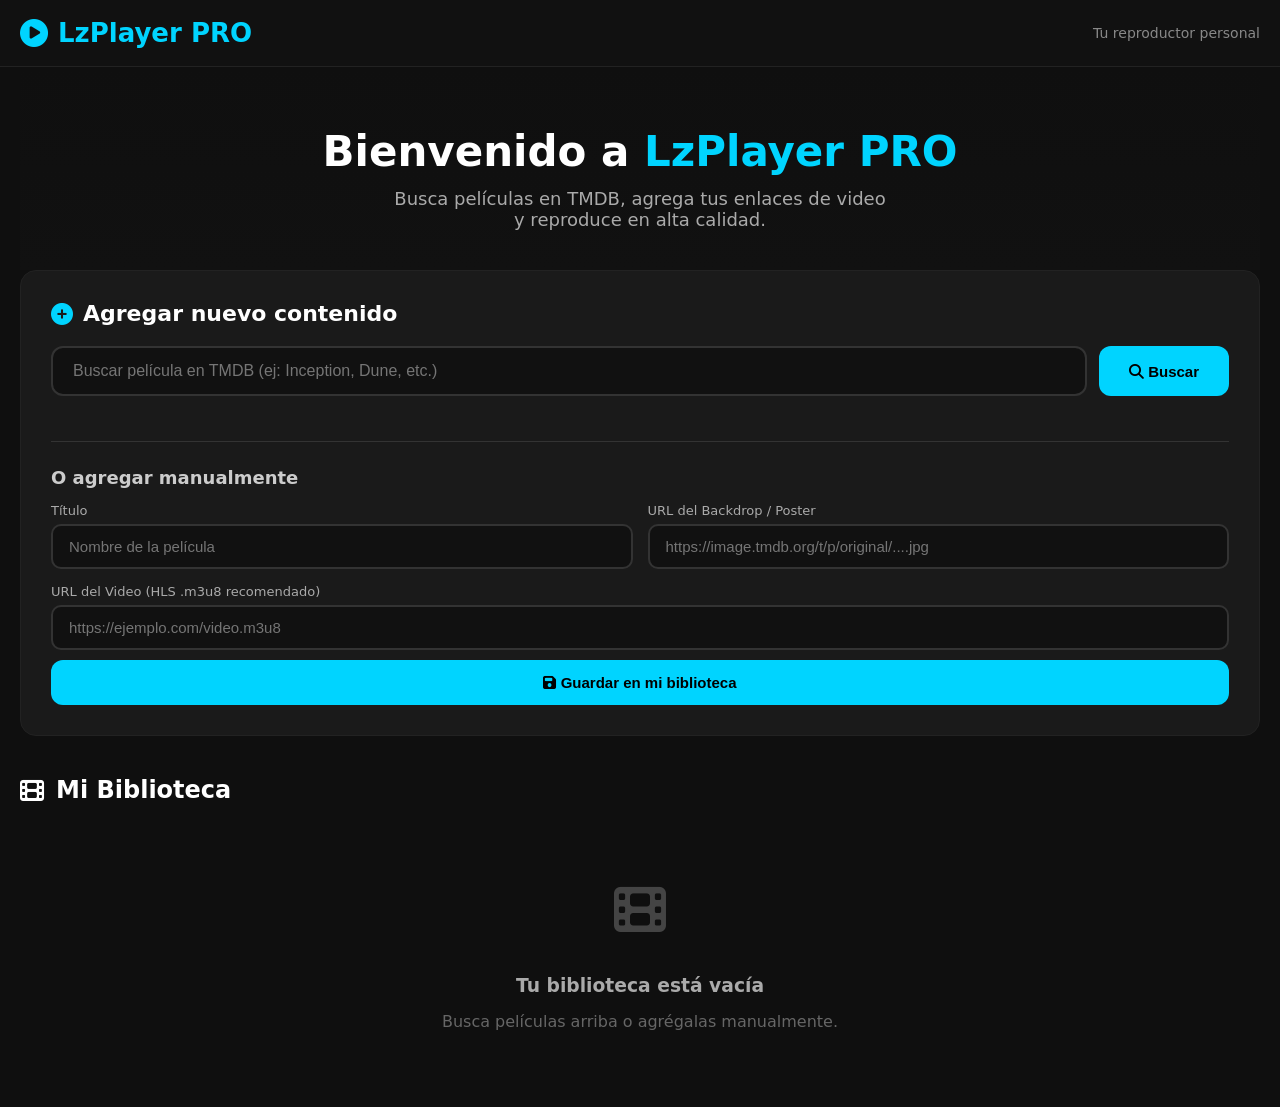
==== index.html @ 0d0ffe7b "Create index.html" ====
<!DOCTYPE html>
<html lang="es">
<head>
<meta charset="UTF-8">
<meta name="viewport" content="width=device-width, initial-scale=1">
<title>LzPlayer PRO • Biblioteca</title>
<link rel="stylesheet" href="https://cdnjs.cloudflare.com/ajax/libs/font-awesome/6.5.0/css/all.min.css">
<style>
:root {
    --primary: #00d4ff;
    --bg: #0f0f0f;
    --card: #1a1a1a;
    --card-hover: #252525;
}

* { box-sizing: border-box; }

body {
    margin: 0;
    background: var(--bg);
    color: #fff;
    font-family: 'Segoe UI', system-ui, -apple-system, sans-serif;
}

.container {
    max-width: 1400px;
    margin: 0 auto;
    padding: 0 20px;
}

/* NAVBAR */
nav {
    background: #111;
    padding: 18px 0;
    position: sticky;
    top: 0;
    z-index: 100;
    border-bottom: 1px solid #222;
}

.nav-content {
    display: flex;
    align-items: center;
    justify-content: space-between;
    max-width: 1400px;
    margin: 0 auto;
    padding: 0 20px;
}

.logo {
    font-size: 26px;
    font-weight: 800;
    color: var(--primary);
    display: flex;
    align-items: center;
    gap: 10px;
}

.logo i { font-size: 28px; }

/* HERO */
.hero {
    text-align: center;
    padding: 60px 20px 40px;
    background: linear-gradient(#0f0f0f, #111);
}

.hero h1 {
    font-size: 42px;
    margin: 0 0 12px;
    font-weight: 800;
}

.hero p {
    color: #aaa;
    font-size: 18px;
    max-width: 500px;
    margin: 0 auto;
}

/* SECCIÓN AGREGAR */
.add-section {
    background: var(--card);
    border-radius: 16px;
    padding: 30px;
    margin-bottom: 40px;
    border: 1px solid #222;
}

.add-section h2 {
    margin: 0 0 20px;
    font-size: 22px;
    display: flex;
    align-items: center;
    gap: 10px;
}

.search-box {
    display: flex;
    gap: 12px;
    margin-bottom: 20px;
}

.search-box input {
    flex: 1;
    padding: 14px 20px;
    border: 2px solid #333;
    border-radius: 12px;
    background: #111;
    color: #fff;
    font-size: 16px;
    outline: none;
}

.search-box input:focus {
    border-color: var(--primary);
}

.search-box button {
    padding: 0 30px;
    background: var(--primary);
    color: #000;
    border: none;
    border-radius: 12px;
    font-weight: 700;
    font-size: 15px;
    cursor: pointer;
    transition: all 0.2s;
}

.search-box button:hover {
    background: #00b8e6;
}

.search-results {
    display: grid;
    grid-template-columns: repeat(auto-fill, minmax(160px, 1fr));
    gap: 15px;
    margin-top: 20px;
}

.search-card {
    background: #111;
    border-radius: 12px;
    overflow: hidden;
    cursor: pointer;
    transition: transform 0.2s, box-shadow 0.2s;
    border: 1px solid #222;
}

.search-card:hover {
    transform: translateY(-4px);
    box-shadow: 0 10px 30px rgba(0, 212, 255, 0.1);
}

.search-card img {
    width: 100%;
    height: 220px;
    object-fit: cover;
    display: block;
}

.search-card .info {
    padding: 12px;
}

.search-card .title {
    font-weight: 600;
    font-size: 14px;
    line-height: 1.3;
    margin-bottom: 4px;
}

.search-card .year {
    color: #888;
    font-size: 13px;
}

/* FORMULARIO AGREGAR */
.add-form {
    margin-top: 25px;
    padding-top: 25px;
    border-top: 1px solid #333;
}

.add-form h3 {
    margin: 0 0 15px;
    font-size: 18px;
    color: #ccc;
}

.form-row {
    display: grid;
    grid-template-columns: 1fr 1fr;
    gap: 15px;
    margin-bottom: 15px;
}

@media (max-width: 768px) {
    .form-row { grid-template-columns: 1fr; }
}

.input-group {
    display: flex;
    flex-direction: column;
    gap: 6px;
}

.input-group label {
    font-size: 13px;
    color: #aaa;
    font-weight: 500;
}

.input-group input {
    padding: 12px 16px;
    border: 2px solid #333;
    border-radius: 10px;
    background: #111;
    color: #fff;
    font-size: 15px;
}

.input-group input:focus {
    border-color: var(--primary);
    outline: none;
}

.btn-primary {
    background: var(--primary);
    color: #000;
    border: none;
    padding: 14px 32px;
    border-radius: 12px;
    font-weight: 700;
    font-size: 15px;
    cursor: pointer;
    transition: all 0.2s;
    width: 100%;
    margin-top: 10px;
}

.btn-primary:hover {
    background: #00b8e6;
}

/* MI BIBLIOTECA */
.library-section h2 {
    font-size: 24px;
    margin-bottom: 20px;
    display: flex;
    align-items: center;
    gap: 12px;
}

.library-grid {
    display: grid;
    grid-template-columns: repeat(auto-fill, minmax(220px, 1fr));
    gap: 20px;
}

.library-card {
    position: relative;
    aspect-ratio: 16 / 9;
    border-radius: 14px;
    overflow: hidden;
    cursor: pointer;
    background: #222;
    border: 1px solid #333;
    transition: transform 0.3s ease, box-shadow 0.3s ease;
}

.library-card:hover {
    transform: translateY(-8px);
    box-shadow: 0 20px 40px rgba(0, 0, 0, 0.5);
}

.library-card .backdrop {
    width: 100%;
    height: 100%;
    object-fit: cover;
    transition: transform 0.4s ease;
}

.library-card:hover .backdrop {
    transform: scale(1.08);
}

.library-card .overlay {
    position: absolute;
    inset: 0;
    background: linear-gradient(to bottom, transparent 40%, rgba(0,0,0,0.85) 75%);
    display: flex;
    flex-direction: column;
    justify-content: flex-end;
    padding: 18px;
}

.library-card .title {
    font-size: 17px;
    font-weight: 700;
    line-height: 1.2;
    margin-bottom: 4px;
}

.library-card .play-icon {
    position: absolute;
    top: 50%;
    left: 50%;
    transform: translate(-50%, -50%);
    width: 58px;
    height: 58px;
    background: rgba(0, 212, 255, 0.9);
    color: #000;
    border-radius: 50%;
    display: flex;
    align-items: center;
    justify-content: center;
    font-size: 24px;
    opacity: 0;
    transition: all 0.3s ease;
    box-shadow: 0 4px 15px rgba(0, 212, 255, 0.4);
}

.library-card:hover .play-icon {
    opacity: 1;
    transform: translate(-50%, -50%) scale(1.1);
}

.library-card .delete-btn {
    position: absolute;
    top: 12px;
    right: 12px;
    width: 34px;
    height: 34px;
    background: rgba(0,0,0,0.7);
    border: none;
    color: #fff;
    border-radius: 50%;
    display: flex;
    align-items: center;
    justify-content: center;
    cursor: pointer;
    opacity: 0;
    transition: all 0.2s;
    z-index: 2;
}

.library-card:hover .delete-btn {
    opacity: 1;
}

.library-card .delete-btn:hover {
    background: #e63946;
}

/* EMPTY STATE */
.empty-state {
    text-align: center;
    padding: 60px 20px;
    color: #666;
}

.empty-state i {
    font-size: 52px;
    margin-bottom: 20px;
    color: #444;
}

.empty-state h3 {
    color: #aaa;
    margin-bottom: 8px;
}

/* MODAL */
.modal {
    position: fixed;
    inset: 0;
    background: rgba(0,0,0,0.85);
    display: none;
    align-items: center;
    justify-content: center;
    z-index: 200;
}

.modal.show {
    display: flex;
}

.modal-content {
    background: #1a1a1a;
    border-radius: 16px;
    width: 100%;
    max-width: 480px;
    padding: 30px;
    border: 1px solid #333;
}

.modal-content h3 {
    margin: 0 0 20px;
    font-size: 22px;
}

.modal-content .movie-info {
    display: flex;
    gap: 18px;
    margin-bottom: 25px;
}

.modal-content .movie-info img {
    width: 90px;
    height: 130px;
    object-fit: cover;
    border-radius: 10px;
}

.modal-content .movie-details h4 {
    margin: 0 0 8px;
    font-size: 20px;
}

.modal-content .movie-details p {
    color: #aaa;
    font-size: 14px;
    line-height: 1.5;
}

.modal-actions {
    display: flex;
    gap: 12px;
}

.modal-actions button {
    flex: 1;
    padding: 14px;
    border-radius: 10px;
    font-weight: 600;
    cursor: pointer;
    font-size: 15px;
}

.btn-cancel {
    background: #333;
    color: #fff;
    border: none;
}

.btn-add {
    background: var(--primary);
    color: #000;
    border: none;
}

.toast {
    position: fixed;
    bottom: 30px;
    left: 50%;
    transform: translateX(-50%);
    background: #222;
    color: #fff;
    padding: 14px 28px;
    border-radius: 50px;
    box-shadow: 0 10px 30px rgba(0,0,0,0.4);
    display: none;
    align-items: center;
    gap: 10px;
    z-index: 300;
}

.toast.show {
    display: flex;
}
</style>
</head>
<body>

<!-- NAVBAR -->
<nav>
    <div class="nav-content">
        <div class="logo">
            <i class="fas fa-play-circle"></i>
            <span>LzPlayer <strong>PRO</strong></span>
        </div>
        <div style="color:#888; font-size:14px;">
            Tu reproductor personal
        </div>
    </div>
</nav>

<div class="container">

    <!-- HERO -->
    <div class="hero">
        <h1>Bienvenido a <span style="color:var(--primary)">LzPlayer PRO</span></h1>
        <p>Busca películas en TMDB, agrega tus enlaces de video y reproduce en alta calidad.</p>
    </div>

    <!-- AGREGAR CONTENIDO -->
    <div class="add-section">
        <h2><i class="fas fa-plus-circle" style="color:var(--primary)"></i> Agregar nuevo contenido</h2>
        
        <!-- Buscador TMDB -->
        <div class="search-box">
            <input type="text" id="search-input" placeholder="Buscar película en TMDB (ej: Inception, Dune, etc.)" 
                   onkeyup="if (event.key === 'Enter') searchTMDB()">
            <button onclick="searchTMDB()">
                <i class="fas fa-search"></i> Buscar
            </button>
        </div>

        <!-- Resultados de búsqueda -->
        <div id="search-results" class="search-results"></div>

        <!-- Formulario manual -->
        <div class="add-form">
            <h3>O agregar manualmente</h3>
            <div class="form-row">
                <div class="input-group">
                    <label>Título</label>
                    <input type="text" id="manual-title" placeholder="Nombre de la película">
                </div>
                <div class="input-group">
                    <label>URL del Backdrop / Poster</label>
                    <input type="text" id="manual-poster" placeholder="https://image.tmdb.org/t/p/original/....jpg">
                </div>
            </div>
            <div class="input-group">
                <label>URL del Video (HLS .m3u8 recomendado)</label>
                <input type="text" id="manual-video" placeholder="https://ejemplo.com/video.m3u8">
            </div>
            <button class="btn-primary" onclick="addManualContent()">
                <i class="fas fa-save"></i> Guardar en mi biblioteca
            </button>
        </div>
    </div>

    <!-- MI BIBLIOTECA -->
    <div class="library-section">
        <h2><i class="fas fa-film"></i> Mi Biblioteca</h2>
        <div id="library-grid" class="library-grid"></div>
    </div>

</div>

<!-- MODAL AGREGAR DESDE BÚSQUEDA -->
<div id="add-modal" class="modal">
    <div class="modal-content">
        <h3>Agregar a la biblioteca</h3>
        
        <div class="movie-info">
            <img id="modal-poster" alt="Poster">
            <div class="movie-details">
                <h4 id="modal-title"></h4>
                <p id="modal-year"></p>
            </div>
        </div>

        <div class="input-group" style="margin-bottom: 20px;">
            <label>URL del Video (obligatorio)</label>
            <input type="text" id="modal-video-url" placeholder="https://tu-servidor.com/video.m3u8">
        </div>

        <div class="modal-actions">
            <button class="btn-cancel" onclick="closeModal()">Cancelar</button>
            <button class="btn-add" onclick="confirmAddFromSearch()">Agregar a biblioteca</button>
        </div>
    </div>
</div>

<!-- TOAST -->
<div id="toast" class="toast">
    <i class="fas fa-check-circle" style="color:#00d4ff"></i>
    <span id="toast-text">Contenido agregado correctamente</span>
</div>

<script>
// ==================== CONFIGURACIÓN ====================
const TMDB_API_KEY = "38e497c6c1a043d1341416e80915669f";
const LIBRARY_KEY = "lzplayer_library";

// ==================== VARIABLES GLOBALES ====================
let currentSearchResult = null;
let library = [];

// ==================== CARGAR BIBLIOTECA ====================
function loadLibrary() {
    const saved = localStorage.getItem(LIBRARY_KEY);
    library = saved ? JSON.parse(saved) : [];
    renderLibrary();
}

// ==================== GUARDAR BIBLIOTECA ====================
function saveLibrary() {
    localStorage.setItem(LIBRARY_KEY, JSON.stringify(library));
}

// ==================== MOSTRAR TOAST ====================
function showToast(message) {
    const toast = document.getElementById("toast");
    document.getElementById("toast-text").textContent = message;
    toast.classList.add("show");
    
    setTimeout(() => {
        toast.classList.remove("show");
    }, 2800);
}

// ==================== BUSCAR EN TMDB ====================
async function searchTMDB() {
    const query = document.getElementById("search-input").value.trim();
    if (!query) return;

    const resultsContainer = document.getElementById("search-results");
    resultsContainer.innerHTML = `<div style="grid-column:1/-1; text-align:center; padding:20px; color:#666;">Buscando...</div>`;

    try {
        const res = await fetch(
            `https://api.themoviedb.org/3/search/movie?api_key=${TMDB_API_KEY}&query=${encodeURIComponent(query)}&language=es-MX&page=1`
        );
        const data = await res.json();

        resultsContainer.innerHTML = "";

        if (!data.results || data.results.length === 0) {
            resultsContainer.innerHTML = `<div style="grid-column:1/-1; text-align:center; color:#888; padding:20px;">No se encontraron resultados.</div>`;
            return;
        }

        data.results.slice(0, 12).forEach(movie => {
            const card = document.createElement("div");
            card.className = "search-card";
            
            const poster = movie.poster_path 
                ? `https://image.tmdb.org/t/p/w342${movie.poster_path}`
                : "https://via.placeholder.com/342x513/222/555?text=Sin+imagen";
            
            const year = movie.release_date ? movie.release_date.substring(0, 4) : "—";

            card.innerHTML = `
                <img src="${poster}" alt="${movie.title}">
                <div class="info">
                    <div class="title">${movie.title}</div>
                    <div class="year">${year}</div>
                </div>
            `;

            card.onclick = () => openAddModal(movie);
            resultsContainer.appendChild(card);
        });

    } catch (error) {
        resultsContainer.innerHTML = `<div style="grid-column:1/-1; color:#e63946; text-align:center;">Error al buscar. Intenta de nuevo.</div>`;
    }
}

// ==================== ABRIR MODAL PARA AGREGAR ====================
function openAddModal(movie) {
    currentSearchResult = movie;

    document.getElementById("modal-title").textContent = movie.title;
    document.getElementById("modal-year").textContent = movie.release_date 
        ? `Año: ${movie.release_date.substring(0, 4)}` 
        : "Año desconocido";

    const posterImg = document.getElementById("modal-poster");
    posterImg.src = movie.poster_path 
        ? `https://image.tmdb.org/t/p/w342${movie.poster_path}`
        : "https://via.placeholder.com/342x513/222/555?text=Sin+imagen";

    document.getElementById("modal-video-url").value = "";
    document.getElementById("add-modal").classList.add("show");
    document.getElementById("modal-video-url").focus();
}

function closeModal() {
    document.getElementById("add-modal").classList.remove("show");
    currentSearchResult = null;
}

// ==================== CONFIRMAR AGREGAR DESDE BÚSQUEDA ====================
function confirmAddFromSearch() {
    if (!currentSearchResult) return;

    const videoUrl = document.getElementById("modal-video-url").value.trim();
    
    if (!videoUrl) {
        alert("Por favor ingresa la URL del video.");
        return;
    }

    // Elegir backdrop (mejor calidad) o poster
    let backdrop = currentSearchResult.backdrop_path 
        ? `https://image.tmdb.org/t/p/original${currentSearchResult.backdrop_path}`
        : currentSearchResult.poster_path 
            ? `https://image.tmdb.org/t/p/original${currentSearchResult.poster_path}`
            : "";

    const newItem = {
        id: Date.now(),
        title: currentSearchResult.title,
        backdrop: backdrop,
        videoUrl: videoUrl,
        addedAt: new Date().toISOString()
    };

    library.unshift(newItem);
    saveLibrary();
    renderLibrary();
    closeModal();
    showToast("¡Película agregada a tu biblioteca!");
    
    // Limpiar búsqueda
    document.getElementById("search-input").value = "";
    document.getElementById("search-results").innerHTML = "";
}

// ==================== AGREGAR MANUALMENTE ====================
function addManualContent() {
    const title = document.getElementById("manual-title").value.trim();
    const poster = document.getElementById("manual-poster").value.trim();
    const videoUrl = document.getElementById("manual-video").value.trim();

    if (!title || !videoUrl) {
        alert("El título y la URL del video son obligatorios.");
        return;
    }

    const newItem = {
        id: Date.now(),
        title: title,
        backdrop: poster || "",
        videoUrl: videoUrl,
        addedAt: new Date().toISOString()
    };

    library.unshift(newItem);
    saveLibrary();
    renderLibrary();

    // Limpiar formulario
    document.getElementById("manual-title").value = "";
    document.getElementById("manual-poster").value = "";
    document.getElementById("manual-video").value = "";

    showToast("Contenido agregado correctamente");
}

// ==================== RENDERIZAR BIBLIOTECA ====================
function renderLibrary() {
    const grid = document.getElementById("library-grid");
    grid.innerHTML = "";

    if (library.length === 0) {
        grid.innerHTML = `
            <div class="empty-state" style="grid-column: 1 / -1;">
                <i class="fas fa-film"></i>
                <h3>Tu biblioteca está vacía</h3>
                <p>Busca películas arriba o agrégalas manualmente.</p>
            </div>
        `;
        return;
    }

    library.forEach(item => {
        const card = document.createElement("div");
        card.className = "library-card";

        const backdropStyle = item.backdrop 
            ? `background-image: url('${item.backdrop}')` 
            : `background: linear-gradient(135deg, #222, #111)`;

        card.innerHTML = `
            <div class="backdrop" style="${backdropStyle}; background-size: cover; background-position: center;"></div>
            
            <div class="overlay">
                <div class="title">${item.title}</div>
            </div>
            
            <div class="play-icon">
                <i class="fas fa-play"></i>
            </div>
            
            <button class="delete-btn" title="Eliminar">
                <i class="fas fa-trash"></i>
            </button>
        `;

        // Click en la tarjeta → reproducir
        card.onclick = (e) => {
            if (!e.target.closest('.delete-btn')) {
                playItem(item);
            }
        };

        // Botón eliminar
        card.querySelector(".delete-btn").onclick = (e) => {
            e.stopImmediatePropagation();
            if (confirm(`¿Eliminar "${item.title}" de tu biblioteca?`)) {
                deleteItem(item.id);
            }
        };

        grid.appendChild(card);
    });
}

// ==================== REPRODUCIR ====================
function playItem(item) {
    const params = new URLSearchParams();
    params.set("video", item.videoUrl);
    if (item.backdrop) params.set("poster", item.backdrop);
    params.set("title", item.title);

    window.location.href = `player.html?${params.toString()}`;
}

// ==================== ELIMINAR ====================
function deleteItem(id) {
    library = library.filter(item => item.id !== id);
    saveLibrary();
    renderLibrary();
    showToast("Contenido eliminado");
}

// ==================== INICIALIZACIÓN ====================
function init() {
    loadLibrary();
    
    // Enter en búsqueda
    const searchInput = document.getElementById("search-input");
    searchInput.addEventListener("keypress", function(e) {
        if (e.key === "Enter") {
            searchTMDB();
        }
    });

    // Cerrar modal con Escape o click fuera
    const modal = document.getElementById("add-modal");
    modal.addEventListener("click", (e) => {
        if (e.target === modal) closeModal();
    });
    
    document.addEventListener("keydown", (e) => {
        if (e.key === "Escape" && modal.classList.contains("show")) {
            closeModal();
        }
    });

    // Mensaje de bienvenida si está vacío
    if (library.length === 0) {
        // Opcional: puedes mostrar un tooltip la primera vez
    }
}

init();
</script>
</body>
</html>
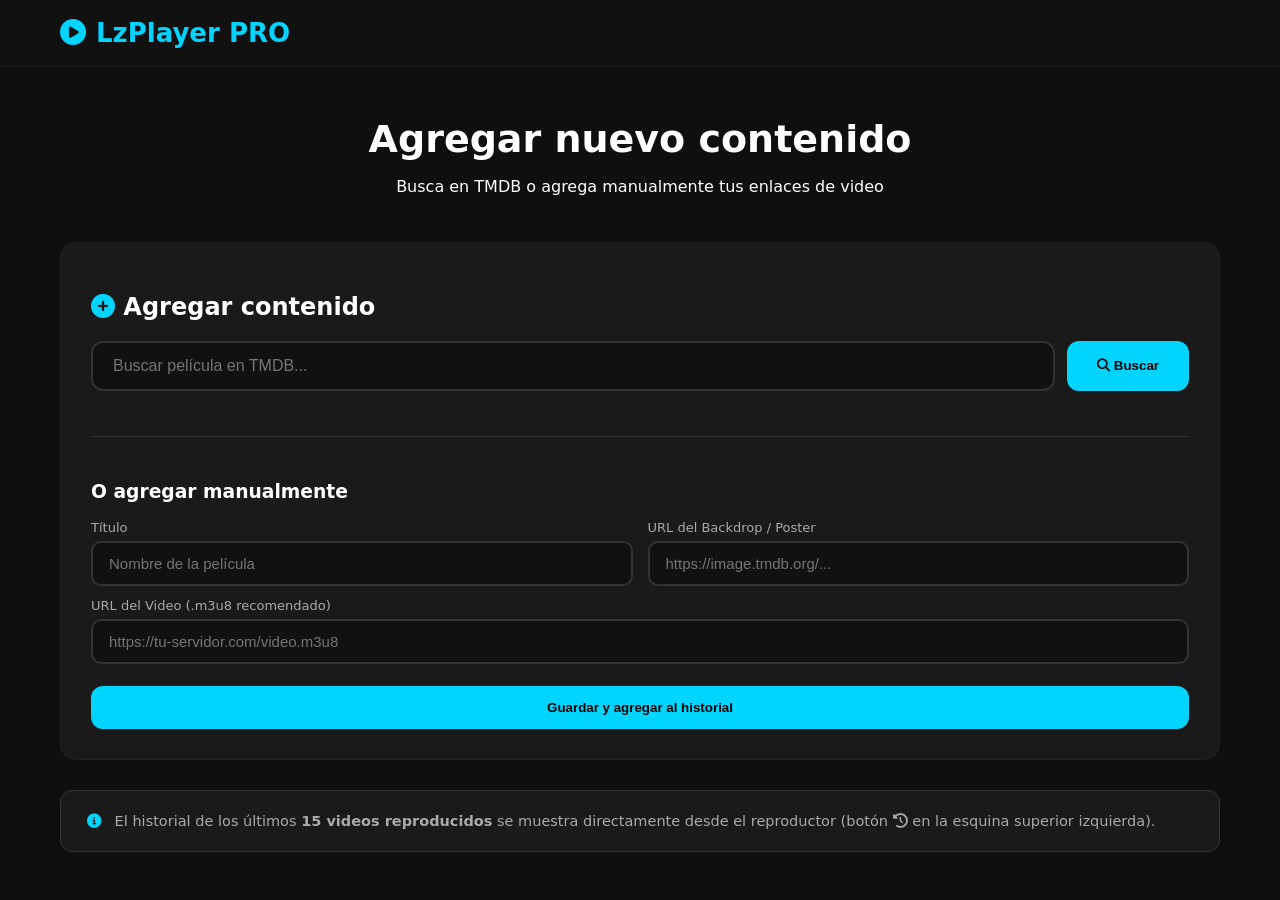
==== commit e6558105: "Update index.html" ====
--- a/index.html
+++ b/index.html
@@ -10,508 +10,61 @@
     --primary: #00d4ff;
     --bg: #0f0f0f;
     --card: #1a1a1a;
-    --card-hover: #252525;
-}
-
+}
 * { box-sizing: border-box; }
-
-body {
-    margin: 0;
-    background: var(--bg);
-    color: #fff;
-    font-family: 'Segoe UI', system-ui, -apple-system, sans-serif;
-}
-
-.container {
-    max-width: 1400px;
-    margin: 0 auto;
-    padding: 0 20px;
-}
-
-/* NAVBAR */
-nav {
-    background: #111;
-    padding: 18px 0;
-    position: sticky;
-    top: 0;
-    z-index: 100;
-    border-bottom: 1px solid #222;
-}
-
-.nav-content {
-    display: flex;
-    align-items: center;
-    justify-content: space-between;
-    max-width: 1400px;
-    margin: 0 auto;
-    padding: 0 20px;
-}
-
-.logo {
-    font-size: 26px;
-    font-weight: 800;
-    color: var(--primary);
-    display: flex;
-    align-items: center;
-    gap: 10px;
-}
-
-.logo i { font-size: 28px; }
-
-/* HERO */
-.hero {
-    text-align: center;
-    padding: 60px 20px 40px;
-    background: linear-gradient(#0f0f0f, #111);
-}
-
-.hero h1 {
-    font-size: 42px;
-    margin: 0 0 12px;
-    font-weight: 800;
-}
-
-.hero p {
-    color: #aaa;
-    font-size: 18px;
-    max-width: 500px;
-    margin: 0 auto;
-}
-
-/* SECCIÓN AGREGAR */
-.add-section {
-    background: var(--card);
-    border-radius: 16px;
-    padding: 30px;
-    margin-bottom: 40px;
-    border: 1px solid #222;
-}
-
-.add-section h2 {
-    margin: 0 0 20px;
-    font-size: 22px;
-    display: flex;
-    align-items: center;
-    gap: 10px;
-}
-
-.search-box {
-    display: flex;
-    gap: 12px;
-    margin-bottom: 20px;
-}
-
-.search-box input {
-    flex: 1;
-    padding: 14px 20px;
-    border: 2px solid #333;
-    border-radius: 12px;
-    background: #111;
-    color: #fff;
-    font-size: 16px;
-    outline: none;
-}
-
-.search-box input:focus {
-    border-color: var(--primary);
-}
-
-.search-box button {
-    padding: 0 30px;
-    background: var(--primary);
-    color: #000;
-    border: none;
-    border-radius: 12px;
-    font-weight: 700;
-    font-size: 15px;
-    cursor: pointer;
-    transition: all 0.2s;
-}
-
-.search-box button:hover {
-    background: #00b8e6;
-}
-
-.search-results {
-    display: grid;
-    grid-template-columns: repeat(auto-fill, minmax(160px, 1fr));
-    gap: 15px;
-    margin-top: 20px;
-}
-
-.search-card {
-    background: #111;
-    border-radius: 12px;
-    overflow: hidden;
-    cursor: pointer;
-    transition: transform 0.2s, box-shadow 0.2s;
-    border: 1px solid #222;
-}
-
-.search-card:hover {
-    transform: translateY(-4px);
-    box-shadow: 0 10px 30px rgba(0, 212, 255, 0.1);
-}
-
-.search-card img {
-    width: 100%;
-    height: 220px;
-    object-fit: cover;
-    display: block;
-}
-
-.search-card .info {
-    padding: 12px;
-}
-
-.search-card .title {
-    font-weight: 600;
-    font-size: 14px;
-    line-height: 1.3;
-    margin-bottom: 4px;
-}
-
-.search-card .year {
-    color: #888;
-    font-size: 13px;
-}
-
-/* FORMULARIO AGREGAR */
-.add-form {
-    margin-top: 25px;
-    padding-top: 25px;
-    border-top: 1px solid #333;
-}
-
-.add-form h3 {
-    margin: 0 0 15px;
-    font-size: 18px;
-    color: #ccc;
-}
-
-.form-row {
-    display: grid;
-    grid-template-columns: 1fr 1fr;
-    gap: 15px;
-    margin-bottom: 15px;
-}
-
-@media (max-width: 768px) {
-    .form-row { grid-template-columns: 1fr; }
-}
-
-.input-group {
-    display: flex;
-    flex-direction: column;
-    gap: 6px;
-}
-
-.input-group label {
-    font-size: 13px;
-    color: #aaa;
-    font-weight: 500;
-}
-
-.input-group input {
-    padding: 12px 16px;
-    border: 2px solid #333;
-    border-radius: 10px;
-    background: #111;
-    color: #fff;
-    font-size: 15px;
-}
-
-.input-group input:focus {
-    border-color: var(--primary);
-    outline: none;
-}
-
-.btn-primary {
-    background: var(--primary);
-    color: #000;
-    border: none;
-    padding: 14px 32px;
-    border-radius: 12px;
-    font-weight: 700;
-    font-size: 15px;
-    cursor: pointer;
-    transition: all 0.2s;
-    width: 100%;
-    margin-top: 10px;
-}
-
-.btn-primary:hover {
-    background: #00b8e6;
-}
-
-/* MI BIBLIOTECA */
-.library-section h2 {
-    font-size: 24px;
-    margin-bottom: 20px;
-    display: flex;
-    align-items: center;
-    gap: 12px;
-}
-
-.library-grid {
-    display: grid;
-    grid-template-columns: repeat(auto-fill, minmax(220px, 1fr));
-    gap: 20px;
-}
-
-.library-card {
-    position: relative;
-    aspect-ratio: 16 / 9;
-    border-radius: 14px;
-    overflow: hidden;
-    cursor: pointer;
-    background: #222;
-    border: 1px solid #333;
-    transition: transform 0.3s ease, box-shadow 0.3s ease;
-}
-
-.library-card:hover {
-    transform: translateY(-8px);
-    box-shadow: 0 20px 40px rgba(0, 0, 0, 0.5);
-}
-
-.library-card .backdrop {
-    width: 100%;
-    height: 100%;
-    object-fit: cover;
-    transition: transform 0.4s ease;
-}
-
-.library-card:hover .backdrop {
-    transform: scale(1.08);
-}
-
-.library-card .overlay {
-    position: absolute;
-    inset: 0;
-    background: linear-gradient(to bottom, transparent 40%, rgba(0,0,0,0.85) 75%);
-    display: flex;
-    flex-direction: column;
-    justify-content: flex-end;
-    padding: 18px;
-}
-
-.library-card .title {
-    font-size: 17px;
-    font-weight: 700;
-    line-height: 1.2;
-    margin-bottom: 4px;
-}
-
-.library-card .play-icon {
-    position: absolute;
-    top: 50%;
-    left: 50%;
-    transform: translate(-50%, -50%);
-    width: 58px;
-    height: 58px;
-    background: rgba(0, 212, 255, 0.9);
-    color: #000;
-    border-radius: 50%;
-    display: flex;
-    align-items: center;
-    justify-content: center;
-    font-size: 24px;
-    opacity: 0;
-    transition: all 0.3s ease;
-    box-shadow: 0 4px 15px rgba(0, 212, 255, 0.4);
-}
-
-.library-card:hover .play-icon {
-    opacity: 1;
-    transform: translate(-50%, -50%) scale(1.1);
-}
-
-.library-card .delete-btn {
-    position: absolute;
-    top: 12px;
-    right: 12px;
-    width: 34px;
-    height: 34px;
-    background: rgba(0,0,0,0.7);
-    border: none;
-    color: #fff;
-    border-radius: 50%;
-    display: flex;
-    align-items: center;
-    justify-content: center;
-    cursor: pointer;
-    opacity: 0;
-    transition: all 0.2s;
-    z-index: 2;
-}
-
-.library-card:hover .delete-btn {
-    opacity: 1;
-}
-
-.library-card .delete-btn:hover {
-    background: #e63946;
-}
-
-/* EMPTY STATE */
-.empty-state {
-    text-align: center;
-    padding: 60px 20px;
-    color: #666;
-}
-
-.empty-state i {
-    font-size: 52px;
-    margin-bottom: 20px;
-    color: #444;
-}
-
-.empty-state h3 {
-    color: #aaa;
-    margin-bottom: 8px;
-}
-
-/* MODAL */
-.modal {
-    position: fixed;
-    inset: 0;
-    background: rgba(0,0,0,0.85);
-    display: none;
-    align-items: center;
-    justify-content: center;
-    z-index: 200;
-}
-
-.modal.show {
-    display: flex;
-}
-
-.modal-content {
-    background: #1a1a1a;
-    border-radius: 16px;
-    width: 100%;
-    max-width: 480px;
-    padding: 30px;
-    border: 1px solid #333;
-}
-
-.modal-content h3 {
-    margin: 0 0 20px;
-    font-size: 22px;
-}
-
-.modal-content .movie-info {
-    display: flex;
-    gap: 18px;
-    margin-bottom: 25px;
-}
-
-.modal-content .movie-info img {
-    width: 90px;
-    height: 130px;
-    object-fit: cover;
-    border-radius: 10px;
-}
-
-.modal-content .movie-details h4 {
-    margin: 0 0 8px;
-    font-size: 20px;
-}
-
-.modal-content .movie-details p {
-    color: #aaa;
-    font-size: 14px;
-    line-height: 1.5;
-}
-
-.modal-actions {
-    display: flex;
-    gap: 12px;
-}
-
-.modal-actions button {
-    flex: 1;
-    padding: 14px;
-    border-radius: 10px;
-    font-weight: 600;
-    cursor: pointer;
-    font-size: 15px;
-}
-
-.btn-cancel {
-    background: #333;
-    color: #fff;
-    border: none;
-}
-
-.btn-add {
-    background: var(--primary);
-    color: #000;
-    border: none;
-}
-
-.toast {
-    position: fixed;
-    bottom: 30px;
-    left: 50%;
-    transform: translateX(-50%);
-    background: #222;
-    color: #fff;
-    padding: 14px 28px;
-    border-radius: 50px;
-    box-shadow: 0 10px 30px rgba(0,0,0,0.4);
-    display: none;
-    align-items: center;
-    gap: 10px;
-    z-index: 300;
-}
-
-.toast.show {
-    display: flex;
-}
+body { margin: 0; background: var(--bg); color: #fff; font-family: 'Segoe UI', system-ui, sans-serif; }
+.container { max-width: 1200px; margin: 0 auto; padding: 0 20px; }
+nav { background: #111; padding: 18px 0; border-bottom: 1px solid #222; }
+.nav-content { display: flex; align-items: center; justify-content: space-between; max-width: 1200px; margin: 0 auto; padding: 0 20px; }
+.logo { font-size: 26px; font-weight: 800; color: var(--primary); display: flex; align-items: center; gap: 10px; }
+.hero { text-align: center; padding: 50px 20px 30px; }
+.hero h1 { font-size: 38px; margin: 0 0 10px; }
+.add-section { background: var(--card); border-radius: 16px; padding: 30px; margin-bottom: 30px; border: 1px solid #222; }
+.search-box { display: flex; gap: 12px; margin-bottom: 20px; }
+.search-box input { flex: 1; padding: 14px 20px; border: 2px solid #333; border-radius: 12px; background: #111; color: #fff; font-size: 16px; }
+.search-box button { padding: 0 30px; background: var(--primary); color: #000; border: none; border-radius: 12px; font-weight: 700; cursor: pointer; }
+.search-results { display: grid; grid-template-columns: repeat(auto-fill, minmax(150px, 1fr)); gap: 15px; }
+.search-card { background: #111; border-radius: 12px; overflow: hidden; cursor: pointer; transition: transform .2s; border: 1px solid #222; }
+.search-card:hover { transform: translateY(-4px); }
+.search-card img { width: 100%; height: 200px; object-fit: cover; }
+.add-form { margin-top: 25px; padding-top: 25px; border-top: 1px solid #333; }
+.form-row { display: grid; grid-template-columns: 1fr 1fr; gap: 15px; }
+@media (max-width: 768px) { .form-row { grid-template-columns: 1fr; } }
+.input-group { display: flex; flex-direction: column; gap: 6px; margin-bottom: 12px; }
+.input-group label { font-size: 13px; color: #aaa; }
+.input-group input { padding: 12px 16px; border: 2px solid #333; border-radius: 10px; background: #111; color: #fff; font-size: 15px; }
+.btn-primary { background: var(--primary); color: #000; border: none; padding: 14px 32px; border-radius: 12px; font-weight: 700; cursor: pointer; width: 100%; margin-top: 10px; }
+.modal { position: fixed; inset: 0; background: rgba(0,0,0,0.85); display: none; align-items: center; justify-content: center; z-index: 200; }
+.modal.show { display: flex; }
+.modal-content { background: #1a1a1a; border-radius: 16px; width: 100%; max-width: 480px; padding: 30px; border: 1px solid #333; }
+.toast { position: fixed; bottom: 30px; left: 50%; transform: translateX(-50%); background: #222; color: #fff; padding: 14px 28px; border-radius: 50px; display: none; z-index: 300; }
+.toast.show { display: flex; }
 </style>
 </head>
 <body>
 
-<!-- NAVBAR -->
 <nav>
     <div class="nav-content">
-        <div class="logo">
-            <i class="fas fa-play-circle"></i>
-            <span>LzPlayer <strong>PRO</strong></span>
-        </div>
-        <div style="color:#888; font-size:14px;">
-            Tu reproductor personal
-        </div>
+        <div class="logo"><i class="fas fa-play-circle"></i> <span>LzPlayer <strong>PRO</strong></span></div>
     </div>
 </nav>
 
 <div class="container">
-
-    <!-- HERO -->
     <div class="hero">
-        <h1>Bienvenido a <span style="color:var(--primary)">LzPlayer PRO</span></h1>
-        <p>Busca películas en TMDB, agrega tus enlaces de video y reproduce en alta calidad.</p>
+        <h1>Agregar nuevo contenido</h1>
+        <p>Busca en TMDB o agrega manualmente tus enlaces de video</p>
     </div>
 
     <!-- AGREGAR CONTENIDO -->
     <div class="add-section">
-        <h2><i class="fas fa-plus-circle" style="color:var(--primary)"></i> Agregar nuevo contenido</h2>
+        <h2><i class="fas fa-plus-circle" style="color:var(--primary)"></i> Agregar contenido</h2>
         
-        <!-- Buscador TMDB -->
         <div class="search-box">
-            <input type="text" id="search-input" placeholder="Buscar película en TMDB (ej: Inception, Dune, etc.)" 
-                   onkeyup="if (event.key === 'Enter') searchTMDB()">
-            <button onclick="searchTMDB()">
-                <i class="fas fa-search"></i> Buscar
-            </button>
-        </div>
-
-        <!-- Resultados de búsqueda -->
+            <input type="text" id="search-input" placeholder="Buscar película en TMDB..." onkeyup="if (event.key === 'Enter') searchTMDB()">
+            <button onclick="searchTMDB()"><i class="fas fa-search"></i> Buscar</button>
+        </div>
         <div id="search-results" class="search-results"></div>
 
-        <!-- Formulario manual -->
         <div class="add-form">
             <h3>O agregar manualmente</h3>
             <div class="form-row">
@@ -521,338 +74,196 @@
                 </div>
                 <div class="input-group">
                     <label>URL del Backdrop / Poster</label>
-                    <input type="text" id="manual-poster" placeholder="https://image.tmdb.org/t/p/original/....jpg">
+                    <input type="text" id="manual-poster" placeholder="https://image.tmdb.org/...">
                 </div>
             </div>
             <div class="input-group">
-                <label>URL del Video (HLS .m3u8 recomendado)</label>
-                <input type="text" id="manual-video" placeholder="https://ejemplo.com/video.m3u8">
+                <label>URL del Video (.m3u8 recomendado)</label>
+                <input type="text" id="manual-video" placeholder="https://tu-servidor.com/video.m3u8">
             </div>
-            <button class="btn-primary" onclick="addManualContent()">
-                <i class="fas fa-save"></i> Guardar en mi biblioteca
+            <button class="btn-primary" onclick="addManualContent()">Guardar y agregar al historial</button>
+        </div>
+    </div>
+
+    <!-- NOTA -->
+    <div style="background:#1a1a1a; border-radius:12px; padding:22px 26px; margin-top:10px; border:1px solid #333;">
+        <p style="margin:0; color:#aaa; font-size:14.5px;">
+            <i class="fas fa-info-circle" style="color:var(--primary); margin-right:8px;"></i>
+            El historial de los últimos <strong>15 videos reproducidos</strong> se muestra directamente desde el reproductor 
+            (botón <i class="fas fa-history"></i> en la esquina superior izquierda).
+        </p>
+    </div>
+
+    <!-- URL GENERADA (para copiar) -->
+    <div id="generated-url-box" style="display:none; background:#1f2a2f; border:2px solid #00d4ff; border-radius:14px; padding:22px 26px; margin-bottom:40px;">
+        <p style="margin:0 0 12px; color:#00d4ff; font-weight:700; font-size:15px;">
+            <i class="fas fa-link"></i> URL lista para usar / compartir:
+        </p>
+        <div style="display:flex; gap:10px; align-items:center; flex-wrap:wrap;">
+            <input type="text" id="generated-url" readonly 
+                   style="flex:1; min-width:280px; padding:13px 16px; background:#111; border:1px solid #444; border-radius:10px; color:#fff; font-size:14px; font-family:monospace;">
+            <button onclick="copyGeneratedUrl()" 
+                    style="padding:13px 26px; background:#00d4ff; color:#000; border:none; border-radius:10px; font-weight:700; cursor:pointer; display:flex; align-items:center; gap:8px; white-space:nowrap;">
+                <i class="fas fa-copy"></i> <span>Copiar URL</span>
             </button>
         </div>
-    </div>
-
-    <!-- MI BIBLIOTECA -->
-    <div class="library-section">
-        <h2><i class="fas fa-film"></i> Mi Biblioteca</h2>
-        <div id="library-grid" class="library-grid"></div>
-    </div>
-
+        <small style="color:#777; display:block; margin-top:10px;">Esta URL abre directamente el reproductor con el video.</small>
+    </div>
 </div>
 
-<!-- MODAL AGREGAR DESDE BÚSQUEDA -->
+<!-- Modal -->
 <div id="add-modal" class="modal">
     <div class="modal-content">
         <h3>Agregar a la biblioteca</h3>
+        <div style="display:flex; gap:18px; margin-bottom:20px;">
+            <img id="modal-poster" style="width:90px; height:130px; object-fit:cover; border-radius:10px;">
+            <div>
+                <h4 id="modal-title" style="margin:0 0 8px;"></h4>
+                <p id="modal-year" style="color:#aaa; margin:0;"></p>
+            </div>
+        </div>
+        <div class="input-group">
+            <label>URL del Video (obligatorio)</label>
+            <input type="text" id="modal-video-url" placeholder="https://...m3u8">
+        </div>
+        <div style="display:flex; gap:12px; margin-top:20px;">
+            <button onclick="closeModal()" style="flex:1; padding:14px; background:#333; color:#fff; border:none; border-radius:10px;">Cancelar</button>
+            <button onclick="confirmAddFromSearch()" style="flex:1; padding:14px; background:var(--primary); color:#000; border:none; border-radius:10px; font-weight:700;">Agregar</button>
+        </div>
+    </div>
+</div>
+
+<div id="toast" class="toast"><i class="fas fa-check-circle" style="color:#00d4ff"></i> <span id="toast-text"></span></div>
+
+<script>
+const TMDB_API_KEY = "38e497c6c1a043d1341416e80915669f";
+let currentSearchResult = null;
+
+function showToast(msg) {
+    const toast = document.getElementById("toast");
+    document.getElementById("toast-text").textContent = msg;
+    toast.classList.add("show");
+    setTimeout(() => toast.classList.remove("show"), 2600);
+}
+
+async function searchTMDB() {
+    const q = document.getElementById("search-input").value.trim();
+    if (!q) return;
+    const container = document.getElementById("search-results");
+    container.innerHTML = `<div style="grid-column:1/-1;text-align:center;padding:20px;color:#666;">Buscando...</div>`;
+    
+    try {
+        const res = await fetch(`https://api.themoviedb.org/3/search/movie?api_key=${TMDB_API_KEY}&query=${encodeURIComponent(q)}&language=es-MX`);
+        const data = await res.json();
+        container.innerHTML = "";
+        if (!data.results?.length) { container.innerHTML = `<div style="grid-column:1/-1;text-align:center;color:#888;">Sin resultados</div>`; return; }
         
-        <div class="movie-info">
-            <img id="modal-poster" alt="Poster">
-            <div class="movie-details">
-                <h4 id="modal-title"></h4>
-                <p id="modal-year"></p>
-            </div>
-        </div>
-
-        <div class="input-group" style="margin-bottom: 20px;">
-            <label>URL del Video (obligatorio)</label>
-            <input type="text" id="modal-video-url" placeholder="https://tu-servidor.com/video.m3u8">
-        </div>
-
-        <div class="modal-actions">
-            <button class="btn-cancel" onclick="closeModal()">Cancelar</button>
-            <button class="btn-add" onclick="confirmAddFromSearch()">Agregar a biblioteca</button>
-        </div>
-    </div>
-</div>
-
-<!-- TOAST -->
-<div id="toast" class="toast">
-    <i class="fas fa-check-circle" style="color:#00d4ff"></i>
-    <span id="toast-text">Contenido agregado correctamente</span>
-</div>
-
-<script>
-// ==================== CONFIGURACIÓN ====================
-const TMDB_API_KEY = "38e497c6c1a043d1341416e80915669f";
-const LIBRARY_KEY = "lzplayer_library";
-
-// ==================== VARIABLES GLOBALES ====================
-let currentSearchResult = null;
-let library = [];
-
-// ==================== CARGAR BIBLIOTECA ====================
-function loadLibrary() {
-    const saved = localStorage.getItem(LIBRARY_KEY);
-    library = saved ? JSON.parse(saved) : [];
-    renderLibrary();
-}
-
-// ==================== GUARDAR BIBLIOTECA ====================
-function saveLibrary() {
-    localStorage.setItem(LIBRARY_KEY, JSON.stringify(library));
-}
-
-// ==================== MOSTRAR TOAST ====================
-function showToast(message) {
-    const toast = document.getElementById("toast");
-    document.getElementById("toast-text").textContent = message;
-    toast.classList.add("show");
-    
-    setTimeout(() => {
-        toast.classList.remove("show");
-    }, 2800);
-}
-
-// ==================== BUSCAR EN TMDB ====================
-async function searchTMDB() {
-    const query = document.getElementById("search-input").value.trim();
-    if (!query) return;
-
-    const resultsContainer = document.getElementById("search-results");
-    resultsContainer.innerHTML = `<div style="grid-column:1/-1; text-align:center; padding:20px; color:#666;">Buscando...</div>`;
-
-    try {
-        const res = await fetch(
-            `https://api.themoviedb.org/3/search/movie?api_key=${TMDB_API_KEY}&query=${encodeURIComponent(query)}&language=es-MX&page=1`
-        );
-        const data = await res.json();
-
-        resultsContainer.innerHTML = "";
-
-        if (!data.results || data.results.length === 0) {
-            resultsContainer.innerHTML = `<div style="grid-column:1/-1; text-align:center; color:#888; padding:20px;">No se encontraron resultados.</div>`;
-            return;
-        }
-
-        data.results.slice(0, 12).forEach(movie => {
+        data.results.slice(0,10).forEach(m => {
             const card = document.createElement("div");
             card.className = "search-card";
-            
-            const poster = movie.poster_path 
-                ? `https://image.tmdb.org/t/p/w342${movie.poster_path}`
-                : "https://via.placeholder.com/342x513/222/555?text=Sin+imagen";
-            
-            const year = movie.release_date ? movie.release_date.substring(0, 4) : "—";
-
-            card.innerHTML = `
-                <img src="${poster}" alt="${movie.title}">
-                <div class="info">
-                    <div class="title">${movie.title}</div>
-                    <div class="year">${year}</div>
-                </div>
-            `;
-
-            card.onclick = () => openAddModal(movie);
-            resultsContainer.appendChild(card);
+            const poster = m.poster_path ? `https://image.tmdb.org/t/p/w342${m.poster_path}` : "https://via.placeholder.com/342x513/222/555?text=Sin+imagen";
+            card.innerHTML = `<img src="${poster}"><div style="padding:10px 12px;"><div style="font-weight:600;font-size:14px;">${m.title}</div><div style="color:#888;font-size:12px;">${m.release_date?.substring(0,4) || ""}</div></div>`;
+            card.onclick = () => openAddModal(m);
+            container.appendChild(card);
         });
-
-    } catch (error) {
-        resultsContainer.innerHTML = `<div style="grid-column:1/-1; color:#e63946; text-align:center;">Error al buscar. Intenta de nuevo.</div>`;
-    }
-}
-
-// ==================== ABRIR MODAL PARA AGREGAR ====================
+    } catch { container.innerHTML = `<div style="color:#e63946;text-align:center;">Error al buscar</div>`; }
+}
+
 function openAddModal(movie) {
     currentSearchResult = movie;
-
     document.getElementById("modal-title").textContent = movie.title;
-    document.getElementById("modal-year").textContent = movie.release_date 
-        ? `Año: ${movie.release_date.substring(0, 4)}` 
-        : "Año desconocido";
-
-    const posterImg = document.getElementById("modal-poster");
-    posterImg.src = movie.poster_path 
-        ? `https://image.tmdb.org/t/p/w342${movie.poster_path}`
-        : "https://via.placeholder.com/342x513/222/555?text=Sin+imagen";
-
+    document.getElementById("modal-year").textContent = movie.release_date ? `Año: ${movie.release_date.substring(0,4)}` : "";
+    document.getElementById("modal-poster").src = movie.poster_path ? `https://image.tmdb.org/t/p/w342${movie.poster_path}` : "https://via.placeholder.com/342x513/222/555?text=Sin+imagen";
     document.getElementById("modal-video-url").value = "";
     document.getElementById("add-modal").classList.add("show");
-    document.getElementById("modal-video-url").focus();
 }
 
 function closeModal() {
     document.getElementById("add-modal").classList.remove("show");
-    currentSearchResult = null;
-}
-
-// ==================== CONFIRMAR AGREGAR DESDE BÚSQUEDA ====================
+}
+
 function confirmAddFromSearch() {
     if (!currentSearchResult) return;
-
-    const videoUrl = document.getElementById("modal-video-url").value.trim();
+    const url = document.getElementById("modal-video-url").value.trim();
+    if (!url) return alert("Ingresa la URL del video");
     
-    if (!videoUrl) {
-        alert("Por favor ingresa la URL del video.");
-        return;
-    }
-
-    // Elegir backdrop (mejor calidad) o poster
-    let backdrop = currentSearchResult.backdrop_path 
-        ? `https://image.tmdb.org/t/p/original${currentSearchResult.backdrop_path}`
-        : currentSearchResult.poster_path 
-            ? `https://image.tmdb.org/t/p/original${currentSearchResult.poster_path}`
-            : "";
-
-    const newItem = {
-        id: Date.now(),
-        title: currentSearchResult.title,
-        backdrop: backdrop,
-        videoUrl: videoUrl,
-        addedAt: new Date().toISOString()
-    };
-
-    library.unshift(newItem);
-    saveLibrary();
-    renderLibrary();
+    const backdrop = currentSearchResult.backdrop_path 
+        ? `https://image.tmdb.org/t/p/original${currentSearchResult.backdrop_path}` 
+        : currentSearchResult.poster_path ? `https://image.tmdb.org/t/p/original${currentSearchResult.poster_path}` : "";
+
+    const item = { title: currentSearchResult.title, backdrop, videoUrl: url };
+
+    // Guardar en recientes
+    let recent = JSON.parse(localStorage.getItem("lzplayer_recent") || "[]");
+    recent = recent.filter(r => r.videoUrl !== item.videoUrl);
+    recent.unshift({ ...item, lastPlayed: new Date().toISOString() });
+    if (recent.length > 15) recent.length = 15;
+    localStorage.setItem("lzplayer_recent", JSON.stringify(recent));
+
     closeModal();
-    showToast("¡Película agregada a tu biblioteca!");
+    showToast("¡Agregado! URL generada abajo");
+    showGeneratedUrl(item.videoUrl, item.backdrop, item.title);
     
-    // Limpiar búsqueda
     document.getElementById("search-input").value = "";
     document.getElementById("search-results").innerHTML = "";
 }
 
-// ==================== AGREGAR MANUALMENTE ====================
 function addManualContent() {
     const title = document.getElementById("manual-title").value.trim();
     const poster = document.getElementById("manual-poster").value.trim();
     const videoUrl = document.getElementById("manual-video").value.trim();
-
-    if (!title || !videoUrl) {
-        alert("El título y la URL del video son obligatorios.");
-        return;
-    }
-
-    const newItem = {
-        id: Date.now(),
-        title: title,
-        backdrop: poster || "",
-        videoUrl: videoUrl,
-        addedAt: new Date().toISOString()
-    };
-
-    library.unshift(newItem);
-    saveLibrary();
-    renderLibrary();
-
-    // Limpiar formulario
+    if (!title || !videoUrl) return alert("Título y URL del video son obligatorios");
+
+    let recent = JSON.parse(localStorage.getItem("lzplayer_recent") || "[]");
+    recent = recent.filter(r => r.videoUrl !== videoUrl);
+    recent.unshift({ title, backdrop: poster, videoUrl, lastPlayed: new Date().toISOString() });
+    if (recent.length > 15) recent.length = 15;
+    localStorage.setItem("lzplayer_recent", JSON.stringify(recent));
+
     document.getElementById("manual-title").value = "";
     document.getElementById("manual-poster").value = "";
     document.getElementById("manual-video").value = "";
 
-    showToast("Contenido agregado correctamente");
-}
-
-// ==================== RENDERIZAR BIBLIOTECA ====================
-function renderLibrary() {
-    const grid = document.getElementById("library-grid");
-    grid.innerHTML = "";
-
-    if (library.length === 0) {
-        grid.innerHTML = `
-            <div class="empty-state" style="grid-column: 1 / -1;">
-                <i class="fas fa-film"></i>
-                <h3>Tu biblioteca está vacía</h3>
-                <p>Busca películas arriba o agrégalas manualmente.</p>
-            </div>
-        `;
-        return;
-    }
-
-    library.forEach(item => {
-        const card = document.createElement("div");
-        card.className = "library-card";
-
-        const backdropStyle = item.backdrop 
-            ? `background-image: url('${item.backdrop}')` 
-            : `background: linear-gradient(135deg, #222, #111)`;
-
-        card.innerHTML = `
-            <div class="backdrop" style="${backdropStyle}; background-size: cover; background-position: center;"></div>
-            
-            <div class="overlay">
-                <div class="title">${item.title}</div>
-            </div>
-            
-            <div class="play-icon">
-                <i class="fas fa-play"></i>
-            </div>
-            
-            <button class="delete-btn" title="Eliminar">
-                <i class="fas fa-trash"></i>
-            </button>
-        `;
-
-        // Click en la tarjeta → reproducir
-        card.onclick = (e) => {
-            if (!e.target.closest('.delete-btn')) {
-                playItem(item);
-            }
-        };
-
-        // Botón eliminar
-        card.querySelector(".delete-btn").onclick = (e) => {
-            e.stopImmediatePropagation();
-            if (confirm(`¿Eliminar "${item.title}" de tu biblioteca?`)) {
-                deleteItem(item.id);
-            }
-        };
-
-        grid.appendChild(card);
+    showToast("Contenido agregado. URL generada abajo");
+    showGeneratedUrl(videoUrl, poster, title);
+}
+
+// ==================== GENERAR Y COPIAR URL ====================
+function generatePlayerUrl(videoUrl, poster, title) {
+    const base = window.location.origin + window.location.pathname.replace("index.html", "player.html");
+    const params = new URLSearchParams();
+    params.set("video", videoUrl);
+    if (poster) params.set("poster", poster);
+    if (title) params.set("title", title);
+    return `${base}?${params.toString()}`;
+}
+
+function showGeneratedUrl(videoUrl, poster, title) {
+    const box = document.getElementById("generated-url-box");
+    const input = document.getElementById("generated-url");
+    input.value = generatePlayerUrl(videoUrl, poster, title);
+    box.style.display = "block";
+    setTimeout(() => box.scrollIntoView({ behavior: "smooth", block: "center" }), 300);
+}
+
+function copyGeneratedUrl() {
+    const input = document.getElementById("generated-url");
+    input.select();
+    navigator.clipboard.writeText(input.value).then(() => {
+        const btn = document.querySelector("#generated-url-box button");
+        if (btn) {
+            const original = btn.innerHTML;
+            btn.innerHTML = `<i class="fas fa-check"></i> Copiado`;
+            setTimeout(() => btn.innerHTML = original, 1800);
+        }
+    }).catch(() => {
+        document.execCommand("copy");
+        alert("URL copiada");
     });
 }
 
-// ==================== REPRODUCIR ====================
-function playItem(item) {
-    const params = new URLSearchParams();
-    params.set("video", item.videoUrl);
-    if (item.backdrop) params.set("poster", item.backdrop);
-    params.set("title", item.title);
-
-    window.location.href = `player.html?${params.toString()}`;
-}
-
-// ==================== ELIMINAR ====================
-function deleteItem(id) {
-    library = library.filter(item => item.id !== id);
-    saveLibrary();
-    renderLibrary();
-    showToast("Contenido eliminado");
-}
-
-// ==================== INICIALIZACIÓN ====================
-function init() {
-    loadLibrary();
-    
-    // Enter en búsqueda
-    const searchInput = document.getElementById("search-input");
-    searchInput.addEventListener("keypress", function(e) {
-        if (e.key === "Enter") {
-            searchTMDB();
-        }
-    });
-
-    // Cerrar modal con Escape o click fuera
-    const modal = document.getElementById("add-modal");
-    modal.addEventListener("click", (e) => {
-        if (e.target === modal) closeModal();
-    });
-    
-    document.addEventListener("keydown", (e) => {
-        if (e.key === "Escape" && modal.classList.contains("show")) {
-            closeModal();
-        }
-    });
-
-    // Mensaje de bienvenida si está vacío
-    if (library.length === 0) {
-        // Opcional: puedes mostrar un tooltip la primera vez
-    }
-}
-
-init();
+document.getElementById("add-modal").addEventListener("click", e => { if (e.target.id === "add-modal") closeModal(); });
+document.addEventListener("keydown", e => { if (e.key === "Escape") closeModal(); });
 </script>
 </body>
 </html>
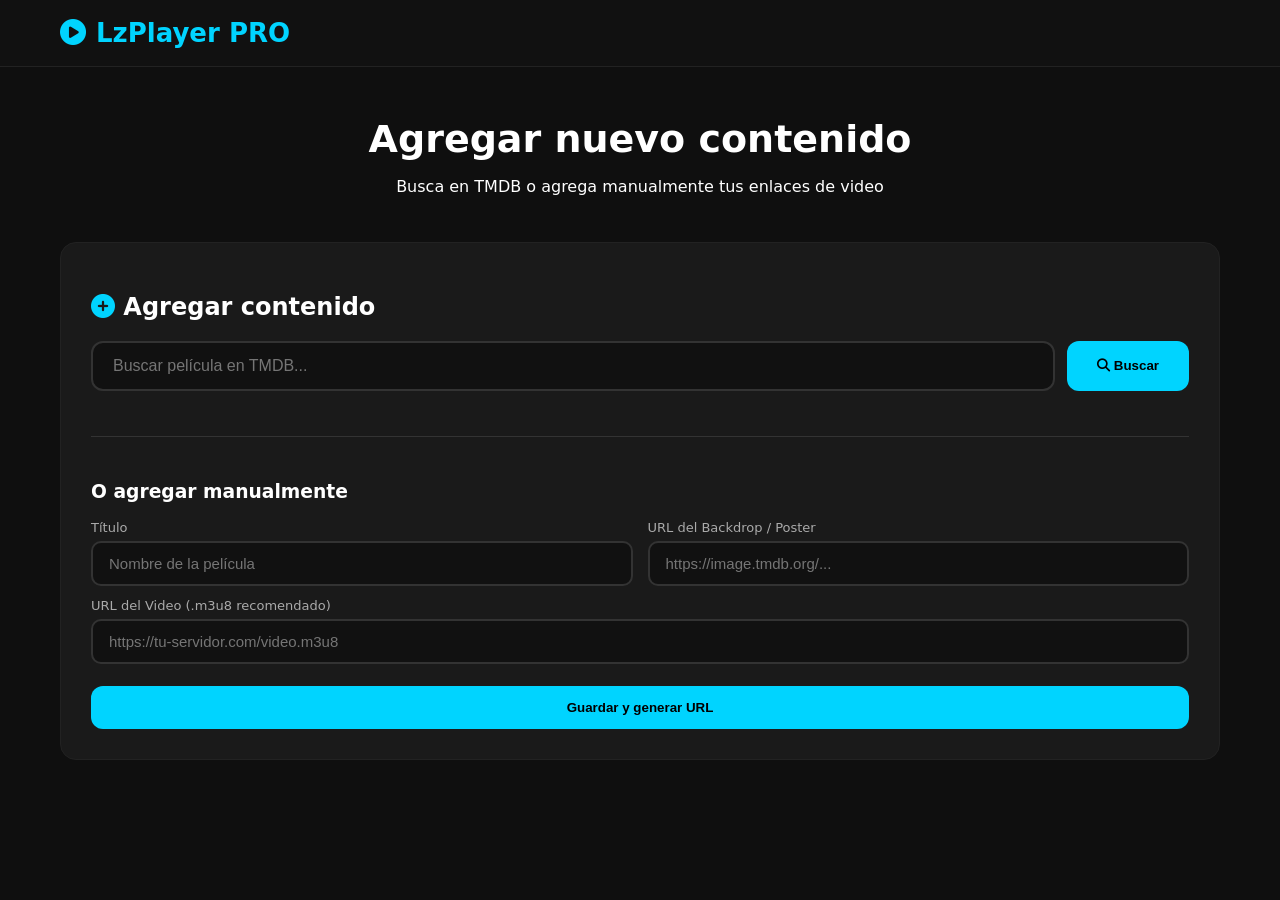
==== commit e2e0f5f6: "Update index.html" ====
--- a/index.html
+++ b/index.html
@@ -42,29 +42,25 @@
 </style>
 </head>
 <body>
-
 <nav>
     <div class="nav-content">
         <div class="logo"><i class="fas fa-play-circle"></i> <span>LzPlayer <strong>PRO</strong></span></div>
     </div>
 </nav>
-
 <div class="container">
     <div class="hero">
         <h1>Agregar nuevo contenido</h1>
         <p>Busca en TMDB o agrega manualmente tus enlaces de video</p>
     </div>
-
     <!-- AGREGAR CONTENIDO -->
     <div class="add-section">
         <h2><i class="fas fa-plus-circle" style="color:var(--primary)"></i> Agregar contenido</h2>
-        
+       
         <div class="search-box">
             <input type="text" id="search-input" placeholder="Buscar película en TMDB..." onkeyup="if (event.key === 'Enter') searchTMDB()">
             <button onclick="searchTMDB()"><i class="fas fa-search"></i> Buscar</button>
         </div>
         <div id="search-results" class="search-results"></div>
-
         <div class="add-form">
             <h3>O agregar manualmente</h3>
             <div class="form-row">
@@ -81,28 +77,18 @@
                 <label>URL del Video (.m3u8 recomendado)</label>
                 <input type="text" id="manual-video" placeholder="https://tu-servidor.com/video.m3u8">
             </div>
-            <button class="btn-primary" onclick="addManualContent()">Guardar y agregar al historial</button>
-        </div>
-    </div>
-
-    <!-- NOTA -->
-    <div style="background:#1a1a1a; border-radius:12px; padding:22px 26px; margin-top:10px; border:1px solid #333;">
-        <p style="margin:0; color:#aaa; font-size:14.5px;">
-            <i class="fas fa-info-circle" style="color:var(--primary); margin-right:8px;"></i>
-            El historial de los últimos <strong>15 videos reproducidos</strong> se muestra directamente desde el reproductor 
-            (botón <i class="fas fa-history"></i> en la esquina superior izquierda).
-        </p>
-    </div>
-
+            <button class="btn-primary" onclick="addManualContent()">Guardar y generar URL</button>
+        </div>
+    </div>
     <!-- URL GENERADA (para copiar) -->
     <div id="generated-url-box" style="display:none; background:#1f2a2f; border:2px solid #00d4ff; border-radius:14px; padding:22px 26px; margin-bottom:40px;">
         <p style="margin:0 0 12px; color:#00d4ff; font-weight:700; font-size:15px;">
             <i class="fas fa-link"></i> URL lista para usar / compartir:
         </p>
         <div style="display:flex; gap:10px; align-items:center; flex-wrap:wrap;">
-            <input type="text" id="generated-url" readonly 
+            <input type="text" id="generated-url" readonly
                    style="flex:1; min-width:280px; padding:13px 16px; background:#111; border:1px solid #444; border-radius:10px; color:#fff; font-size:14px; font-family:monospace;">
-            <button onclick="copyGeneratedUrl()" 
+            <button onclick="copyGeneratedUrl()"
                     style="padding:13px 26px; background:#00d4ff; color:#000; border:none; border-radius:10px; font-weight:700; cursor:pointer; display:flex; align-items:center; gap:8px; white-space:nowrap;">
                 <i class="fas fa-copy"></i> <span>Copiar URL</span>
             </button>
@@ -110,7 +96,6 @@
         <small style="color:#777; display:block; margin-top:10px;">Esta URL abre directamente el reproductor con el video.</small>
     </div>
 </div>
-
 <!-- Modal -->
 <div id="add-modal" class="modal">
     <div class="modal-content">
@@ -132,32 +117,28 @@
         </div>
     </div>
 </div>
-
 <div id="toast" class="toast"><i class="fas fa-check-circle" style="color:#00d4ff"></i> <span id="toast-text"></span></div>
-
 <script>
 const TMDB_API_KEY = "38e497c6c1a043d1341416e80915669f";
 let currentSearchResult = null;
-
 function showToast(msg) {
     const toast = document.getElementById("toast");
     document.getElementById("toast-text").textContent = msg;
     toast.classList.add("show");
     setTimeout(() => toast.classList.remove("show"), 2600);
 }
-
 async function searchTMDB() {
     const q = document.getElementById("search-input").value.trim();
     if (!q) return;
     const container = document.getElementById("search-results");
     container.innerHTML = `<div style="grid-column:1/-1;text-align:center;padding:20px;color:#666;">Buscando...</div>`;
-    
+   
     try {
         const res = await fetch(`https://api.themoviedb.org/3/search/movie?api_key=${TMDB_API_KEY}&query=${encodeURIComponent(q)}&language=es-MX`);
         const data = await res.json();
         container.innerHTML = "";
         if (!data.results?.length) { container.innerHTML = `<div style="grid-column:1/-1;text-align:center;color:#888;">Sin resultados</div>`; return; }
-        
+       
         data.results.slice(0,10).forEach(m => {
             const card = document.createElement("div");
             card.className = "search-card";
@@ -168,7 +149,6 @@
         });
     } catch { container.innerHTML = `<div style="color:#e63946;text-align:center;">Error al buscar</div>`; }
 }
-
 function openAddModal(movie) {
     currentSearchResult = movie;
     document.getElementById("modal-title").textContent = movie.title;
@@ -177,57 +157,39 @@
     document.getElementById("modal-video-url").value = "";
     document.getElementById("add-modal").classList.add("show");
 }
-
 function closeModal() {
     document.getElementById("add-modal").classList.remove("show");
 }
-
 function confirmAddFromSearch() {
     if (!currentSearchResult) return;
     const url = document.getElementById("modal-video-url").value.trim();
     if (!url) return alert("Ingresa la URL del video");
+   
+    const backdrop = currentSearchResult.backdrop_path
+        ? `https://image.tmdb.org/t/p/original${currentSearchResult.backdrop_path}`
+        : currentSearchResult.poster_path ? `https://image.tmdb.org/t/p/original${currentSearchResult.poster_path}` : "";
+   
+    const item = { title: currentSearchResult.title, backdrop, videoUrl: url };
     
-    const backdrop = currentSearchResult.backdrop_path 
-        ? `https://image.tmdb.org/t/p/original${currentSearchResult.backdrop_path}` 
-        : currentSearchResult.poster_path ? `https://image.tmdb.org/t/p/original${currentSearchResult.poster_path}` : "";
-
-    const item = { title: currentSearchResult.title, backdrop, videoUrl: url };
-
-    // Guardar en recientes
-    let recent = JSON.parse(localStorage.getItem("lzplayer_recent") || "[]");
-    recent = recent.filter(r => r.videoUrl !== item.videoUrl);
-    recent.unshift({ ...item, lastPlayed: new Date().toISOString() });
-    if (recent.length > 15) recent.length = 15;
-    localStorage.setItem("lzplayer_recent", JSON.stringify(recent));
-
     closeModal();
     showToast("¡Agregado! URL generada abajo");
     showGeneratedUrl(item.videoUrl, item.backdrop, item.title);
-    
+   
     document.getElementById("search-input").value = "";
     document.getElementById("search-results").innerHTML = "";
 }
-
 function addManualContent() {
     const title = document.getElementById("manual-title").value.trim();
     const poster = document.getElementById("manual-poster").value.trim();
     const videoUrl = document.getElementById("manual-video").value.trim();
     if (!title || !videoUrl) return alert("Título y URL del video son obligatorios");
-
-    let recent = JSON.parse(localStorage.getItem("lzplayer_recent") || "[]");
-    recent = recent.filter(r => r.videoUrl !== videoUrl);
-    recent.unshift({ title, backdrop: poster, videoUrl, lastPlayed: new Date().toISOString() });
-    if (recent.length > 15) recent.length = 15;
-    localStorage.setItem("lzplayer_recent", JSON.stringify(recent));
-
+    
     document.getElementById("manual-title").value = "";
     document.getElementById("manual-poster").value = "";
     document.getElementById("manual-video").value = "";
-
     showToast("Contenido agregado. URL generada abajo");
     showGeneratedUrl(videoUrl, poster, title);
 }
-
 // ==================== GENERAR Y COPIAR URL ====================
 function generatePlayerUrl(videoUrl, poster, title) {
     const base = window.location.origin + window.location.pathname.replace("index.html", "player.html");
@@ -237,7 +199,6 @@
     if (title) params.set("title", title);
     return `${base}?${params.toString()}`;
 }
-
 function showGeneratedUrl(videoUrl, poster, title) {
     const box = document.getElementById("generated-url-box");
     const input = document.getElementById("generated-url");
@@ -245,7 +206,6 @@
     box.style.display = "block";
     setTimeout(() => box.scrollIntoView({ behavior: "smooth", block: "center" }), 300);
 }
-
 function copyGeneratedUrl() {
     const input = document.getElementById("generated-url");
     input.select();
@@ -261,7 +221,6 @@
         alert("URL copiada");
     });
 }
-
 document.getElementById("add-modal").addEventListener("click", e => { if (e.target.id === "add-modal") closeModal(); });
 document.addEventListener("keydown", e => { if (e.key === "Escape") closeModal(); });
 </script>
